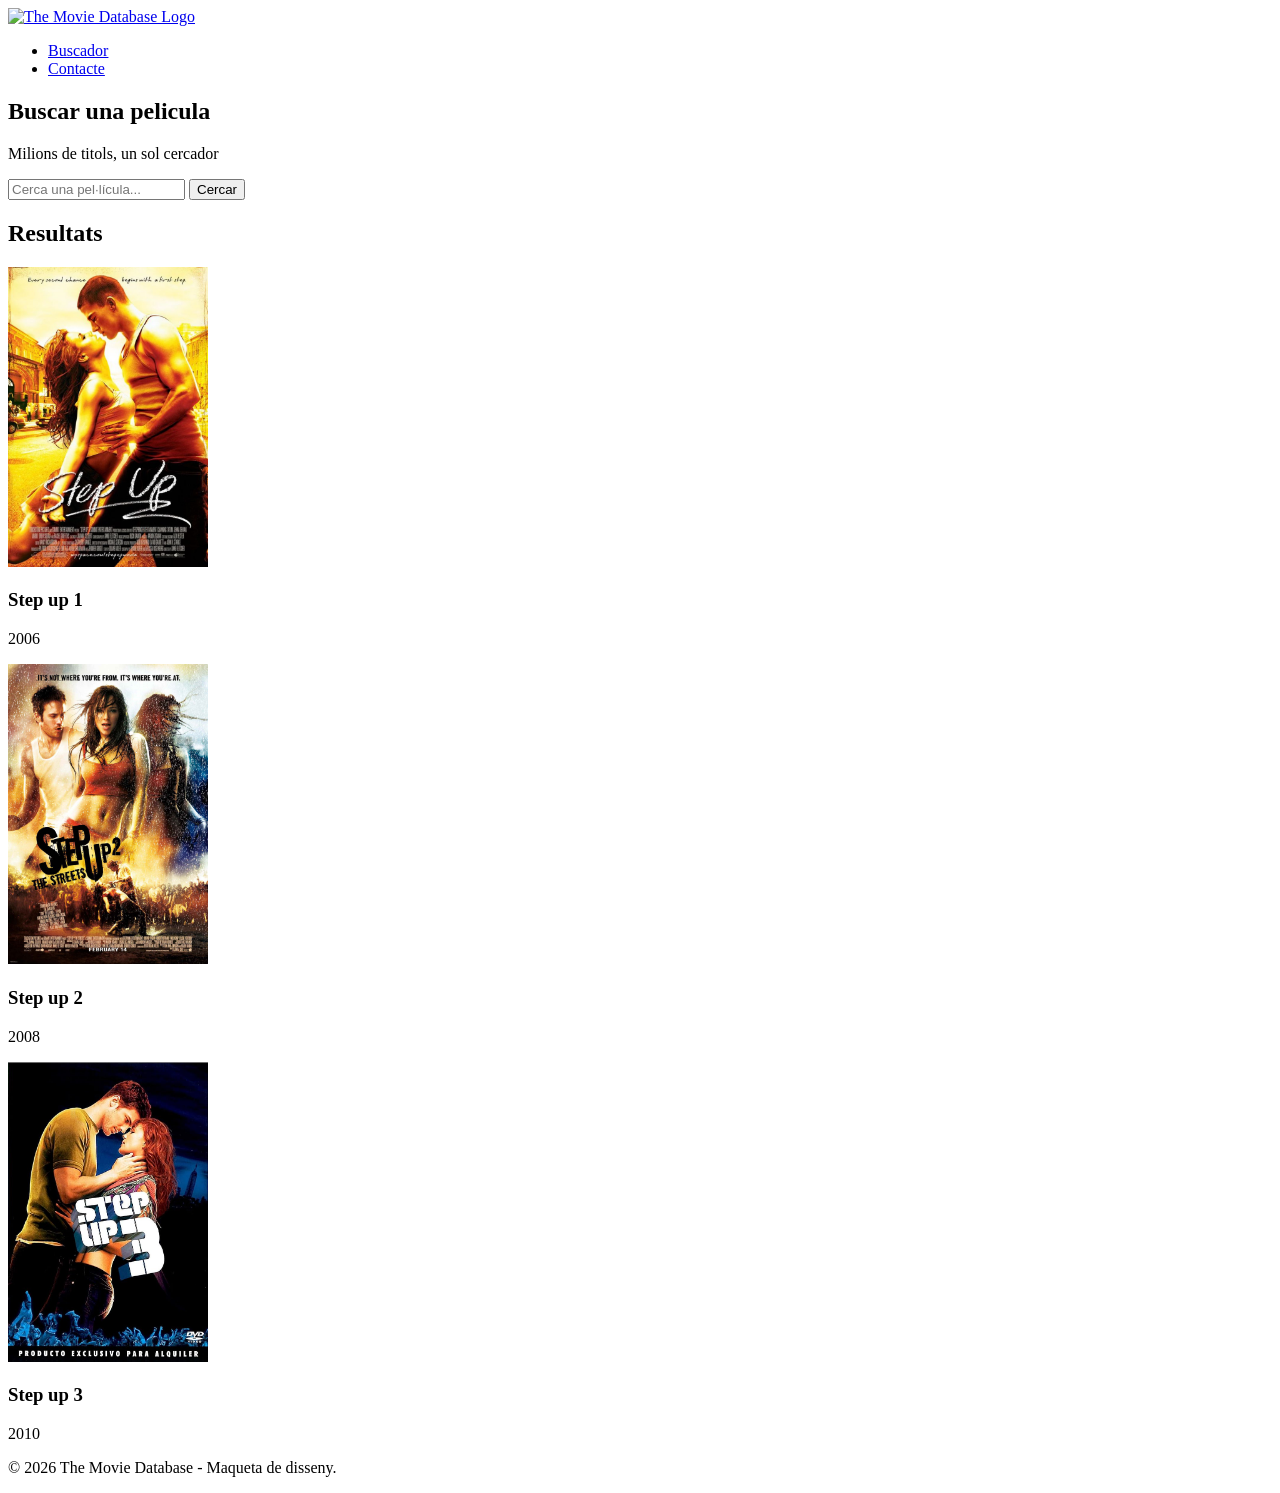
==== RA2/Act03/index.html @ 9dc06f03 "Correccion errores" ====
<!DOCTYPE html>
<html lang="es">



<head>
    <meta charset="UTF-8">
    <meta name="viewport" content="width=device-width, initial-scale=1.0">
    <link rel="icon" type="image/png" href="imagenes/icon.png">
    <title>Página Principal</title>
</head>



<body>
<header>
    <!-- Cabecera-->

    <a href="https://www.themoviedb.org/" target="_blank">
        <img src="https://www.themoviedb.org/assets/v4/logos/v2/blue_short-8e7b30f73a4020692ccca9c88bafe5dcb6f8a62a4c6bc55cd9ba82bb2cd95f6c.svg" 
        alt="The Movie Database Logo"
        height="25">
    </a>


    <nav>
        <ul>
        <li><a href="#buscador">Buscador</a></li>
        <li><a href="contacto.html">Contacte</a></li>
        
        </ul>
    </nav>
</header>





<main>
    <section id="buscador">
        <h1>Buscar una pelicula</h1>
        <p>Milions de titols, un sol cercador </p>

        <form method="get" action="https://www.themoviedb.org/search">
            <div>
                <input type="text"
                    name="query" 
                    id="searchInput"
                    placeholder="Cerca una pel·lícula..."
                    required>
                <button type="submit" id="searchButton">Cercar</button>
            </div>
        </form>
    </section>

    <section id="resultats">
        <h2>Resultats</h2>

        <article class="results">
            <img src="imagenes/step-up1.jpg"
                 alt="Cartell de Step up"
                 width="200"
                 height="300">

            <h3>Step up 1</h3>
            <p>2006</p>
        </article>

        <article class="results">
            <img src="imagenes/step-up2.jpg"
                 alt="Cartell de Step Up 2"
                 width="200"
                 height="300">

            <h3>Step up 2</h3>
            <p>2008</p>
        </article>

        <article class="results">
            <img src="imagenes/step-up3.jpg"
                 alt="Cartell de Step Up 3"
                 width="200"
                 height="300">
                <h3>Step up 3</h3>
                <p>2010</p>
        </article>       
    </section>
</main>

<footer>
    <p>© 2026 The Movie Database - Maqueta de disseny.</p>
</footer>
</body>
</html>
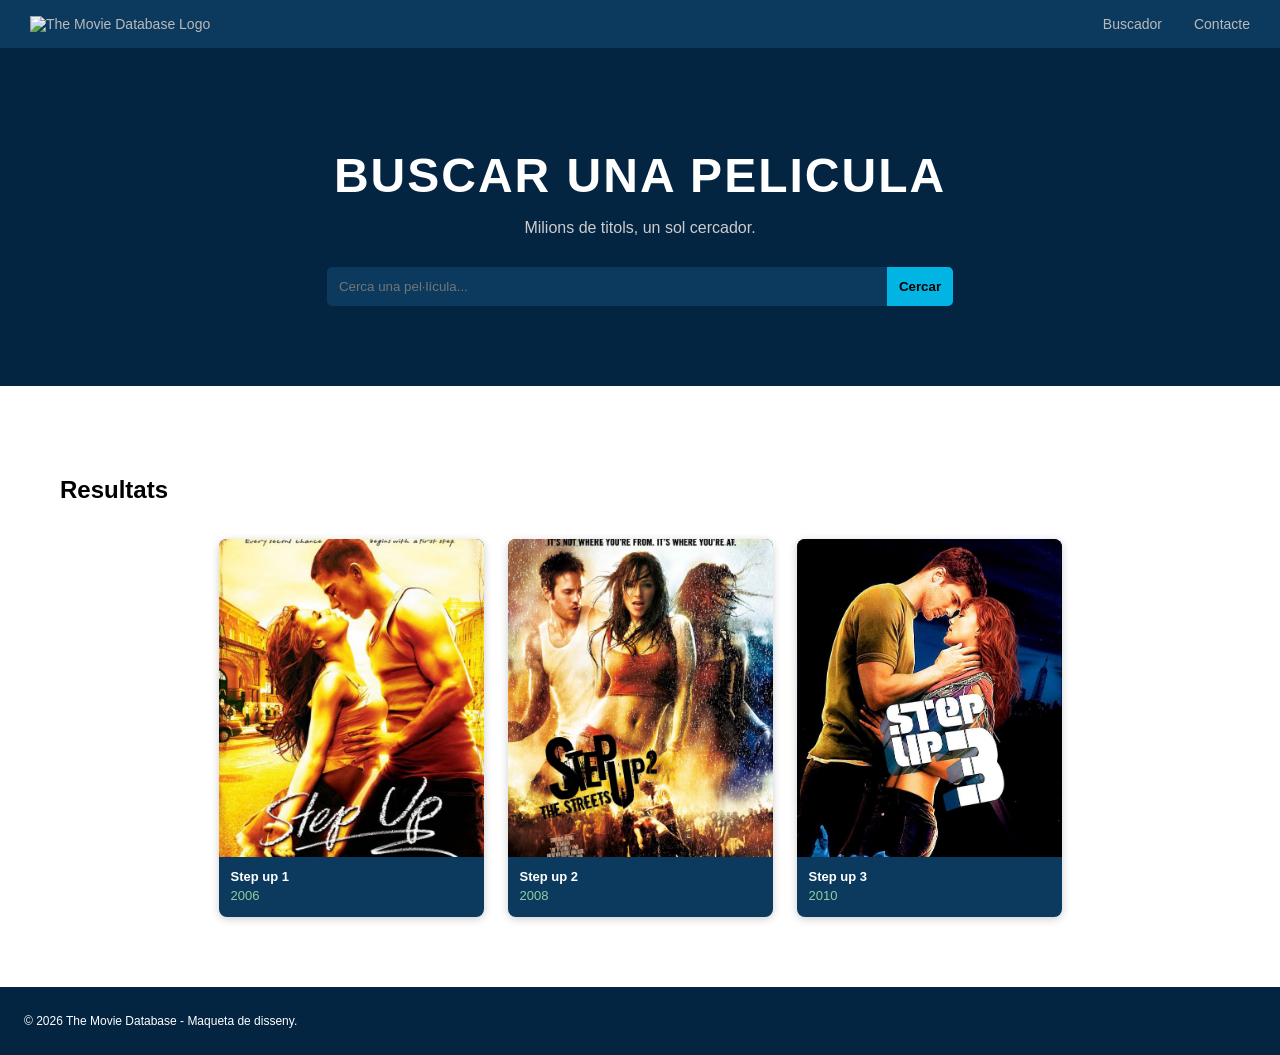
==== commit 5e83c0a8: "Ultimas modificaciones" ====
--- a/RA2/Act03/index.html
+++ b/RA2/Act03/index.html
@@ -1,13 +1,15 @@
 <!DOCTYPE html>
-<html lang="es">
+<html lang="ca">
 
 
 
 <head>
     <meta charset="UTF-8">
+    <meta name="description" content="Cerca i descobreix pel·lícules a The Movie Database.">
     <meta name="viewport" content="width=device-width, initial-scale=1.0">
     <link rel="icon" type="image/png" href="imagenes/icon.png">
-    <title>Página Principal</title>
+    <link rel="stylesheet" href="css/estils.css">
+    <title>Inici - The Movie Database</title>
 </head>
 
 
@@ -15,18 +17,18 @@
 <body>
 <header>
     <!-- Cabecera-->
-
-    <a href="https://www.themoviedb.org/" target="_blank">
+    <nav>
+    <a href="index.html" target="_blank">
         <img src="https://www.themoviedb.org/assets/v4/logos/v2/blue_short-8e7b30f73a4020692ccca9c88bafe5dcb6f8a62a4c6bc55cd9ba82bb2cd95f6c.svg" 
         alt="The Movie Database Logo"
         height="25">
     </a>
 
 
-    <nav>
+    
         <ul>
         <li><a href="#buscador">Buscador</a></li>
-        <li><a href="contacto.html">Contacte</a></li>
+        <li><a href="contacte.html">Contacte</a></li>
         
         </ul>
     </nav>
@@ -37,12 +39,12 @@
 
 
 <main>
-    <section id="buscador">
+    <section id="buscador" class="buscador">
         <h1>Buscar una pelicula</h1>
-        <p>Milions de titols, un sol cercador </p>
+        <p>Milions de titols, un sol cercador.</p>
 
         <form method="get" action="https://www.themoviedb.org/search">
-            <div>
+            <div class="cerca-form">
                 <input type="text"
                     name="query" 
                     id="searchInput"
@@ -53,37 +55,39 @@
         </form>
     </section>
 
-    <section id="resultats">
+    <section id="resultats" class="pelicules">
         <h2>Resultats</h2>
+        <div class = "resultats" >
+            <article class="targeta">
+                <img src="imagenes/step-up1.jpg"
+                    alt="Cartell de Step up"
+                    width="200"
+                    height="300">
 
-        <article class="results">
-            <img src="imagenes/step-up1.jpg"
-                 alt="Cartell de Step up"
-                 width="200"
-                 height="300">
+                <h3>Step up 1</h3>
+                <p>2006</p>
+            </article>
 
-            <h3>Step up 1</h3>
-            <p>2006</p>
-        </article>
+            <article class="targeta">
+                <img src="imagenes/step-up2.jpg"
+                    alt="Cartell de Step Up 2"
+                    width="200"
+                    height="300">
 
-        <article class="results">
-            <img src="imagenes/step-up2.jpg"
-                 alt="Cartell de Step Up 2"
-                 width="200"
-                 height="300">
+                <h3>Step up 2</h3>
+                <p>2008</p>
+            </article>
 
-            <h3>Step up 2</h3>
-            <p>2008</p>
-        </article>
-
-        <article class="results">
-            <img src="imagenes/step-up3.jpg"
-                 alt="Cartell de Step Up 3"
-                 width="200"
-                 height="300">
-                <h3>Step up 3</h3>
-                <p>2010</p>
-        </article>       
+            <article class="targeta">
+                <img src="imagenes/step-up3.jpg"
+                    alt="Cartell de Step Up 3"
+                    width="200"
+                    height="300">
+                    <h3>Step up 3</h3>
+                    <p>2010</p>
+                
+            </article>    
+         </div>   
     </section>
 </main>
 
--- a/RA2/Act03/css/estils.css
+++ b/RA2/Act03/css/estils.css
@@ -0,0 +1,153 @@
+/* ===== DISTRIBUCIÓ (codi donat, no el modifiqueu) ===== */
+
+nav { display: flex; justify-content: space-between; align-items: center; }
+
+nav ul { display: flex; gap: 32px; 
+
+}
+
+.resultats { display: flex; gap: 24px; }
+
+.targeta { flex: 1; }
+
+
+/* ===== ELS VOSTRES ESTILS ===== */
+body {
+    margin:0;
+    font-family: 'Work Sans', sans-serif;
+    min-height: 100vh;
+    display: flex;
+    flex-direction: column;
+    min-width: fit-content;
+
+}
+header{
+    background-color: #0b3a5e;
+    padding: 15px 30px;
+}
+nav ul{
+    margin: 0;
+    padding: 0;
+    list-style: none;
+
+}
+nav a {
+    color: #bababa;
+    text-decoration: none;
+    font-size: 14px;
+}
+nav a:hover {
+    color : #01b4e4;
+}
+.buscador{
+    background-color: #032541;
+    color:white;
+    text-align: center;
+    padding: 60px 20px 80px;
+   
+}
+.buscador h1 {
+    font-family: 'Bebas Neue', sans-serif;
+    font-size: 3rem;
+    text-transform: uppercase;
+    letter-spacing: 2px;
+    margin-bottom: 10px;
+}
+.buscador p {
+    font-size: 16px;
+    color: #cccccc;
+    display: block;
+    margin-bottom: 30px;
+}
+.buscador form {
+    max-width: 800px;
+    margin: 0 auto;
+    
+   
+}
+.cerca-form {
+    display: flex;
+    justify-content: center;
+    gap: 0;
+    width: 100%;
+}
+.buscador input {
+    
+    width: 70%;
+    box-sizing: border-box;
+    border: none;
+    
+    background-color: #0b3a5e;
+    color: white;
+    padding: 12px;
+    border-radius: 5px 0 0 5px;
+    font-family: inherit;
+    margin: 0;
+}
+.buscador button {
+    background-color:#01b4e4;
+    border: none;
+    color:black;
+    padding: 12px;
+    margin: 0;
+    border-radius: 0 5px 5px 0;
+    font-family: inherit;
+    font-weight: bold
+    
+
+}
+.pelicules{
+    padding : 70px 60px ;
+    width: 100%;
+    box-sizing: border-box;
+     margin: 0 auto;
+
+}
+.pelicules h2{
+    margin-bottom: 35px;
+}
+
+.targeta {
+    flex: 0 1 265px;       
+    overflow: hidden;
+    background-color: #0b3a5e;
+    border-radius: 8px;
+    box-shadow: 0 2px 8px rgba(0, 0, 0, 0.2);
+}
+.targeta img {
+    display: block;
+    width: 100%;
+    height: auto;
+    aspect-ratio: 5 / 6;
+    object-fit: cover;
+    object-position: center 20%;
+}
+.targeta h3{
+    margin: 0;
+    padding: 12px 12px 4px;
+    color: white;
+    font-size: 13px; 
+}
+.targeta p{
+    margin: 0;
+    padding: 0 12px 14px;
+    color: #90cea1;
+    font-size: 13px;
+
+}
+footer{
+    background-color: #032541;
+    color: white;
+    font-size:12px;
+     padding: 15px 24px;
+}
+main {
+    flex: 1;
+}
+
+
+.resultats {
+    justify-content: center;
+    flex-wrap: wrap; 
+}
+
